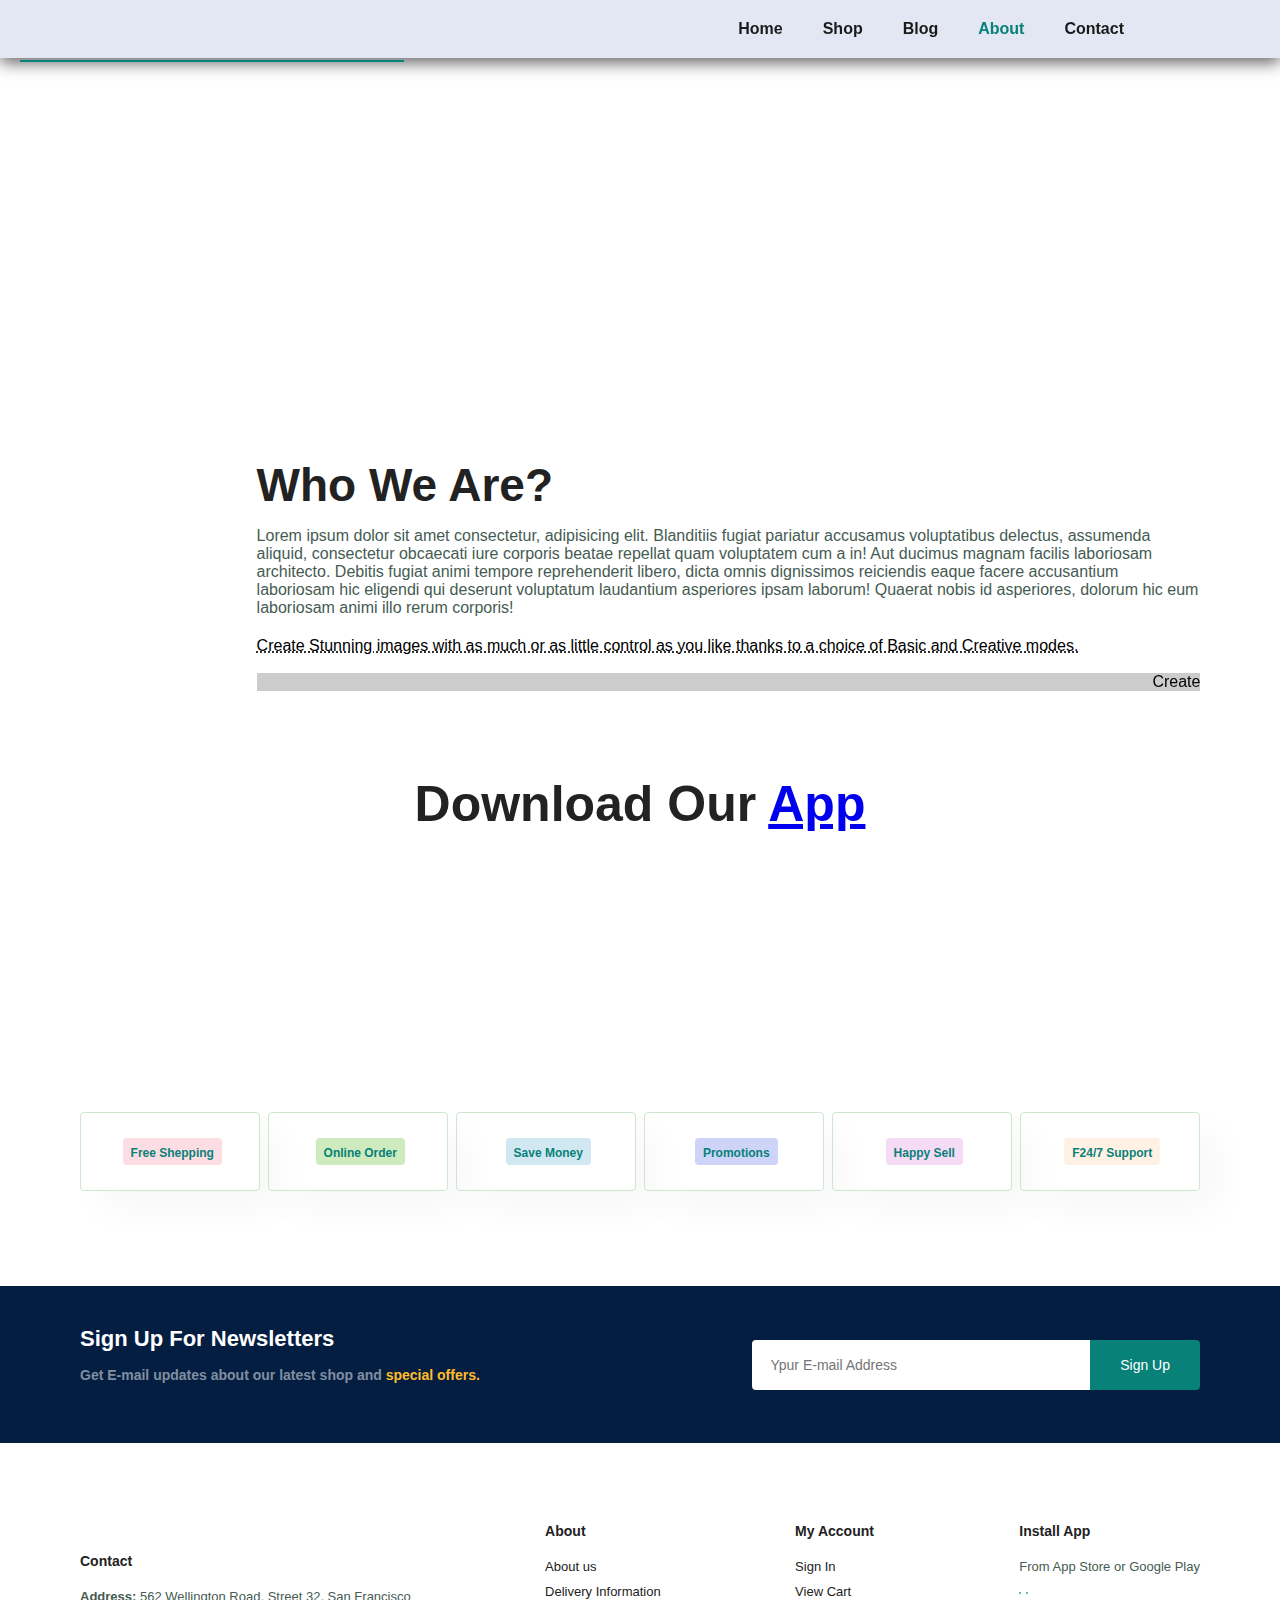
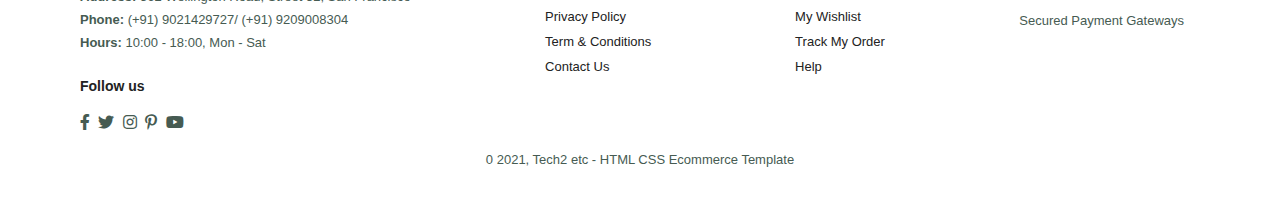
==== about.html @ 3bfd76d8 "Add files via upload" ====
<!DOCTYPE html>
<html lang="en">
<head>
    <meta charset="UTF-8">
    <meta name="viewport" content="width=device-width, initial-scale=1.0">
    <link rel="stylesheet" href="https://fonts.googleapis.com/css2?family=Material+Symbols+Outlined" />
    <link rel="stylesheet" href="https://pro.fontawesome.com/releases/v5.10.0/css/all.css" />
    <link rel="stylesheet" href="E-com.css">
    <title>Document</title>
</head>
<body>
    <section id="header">
        <a href="#"><img src="img/logo.png" class="logo" alt=""></a>

        <div>
            <ul id="navbar">
                <li><a  href="E-com.html">Home</a></li>
                <li><a href="shop.html">Shop</a></li>
                <li><a href="blog.html">Blog</a></li>
                <li><a class="active" href="about.html">About</a></li>
                <li><a href="contact.html">Contact</a></li>
                <li id="lg-bag"><a href="cart.html"><i class="far fa-shopping-bag"></i></a></li>
                <a href="#" id="close"><i class="far fa-times"></i></a>
            </ul>
        </div>

        <div id="mobile">
            <a href="cart.html"><i class="far fa-shopping-bag"></i></a>
            <i id="bar" class="fas fa-outdent"></i>
        </div>
    </section>

    <section id="page-header" class="about-header">

        <h2>#KnowUs</h2>
        <p>Lorem ipsum dolor sit amet, consectetur</p>
    
    </section>

    <section id="about-head" class="section-p1">
        <img src="img/about/a6.jpg" alt="">
        <div>
            <h2>Who We Are?</h2>
            <p>Lorem ipsum dolor sit amet consectetur, adipisicing elit. Blanditiis fugiat pariatur accusamus voluptatibus delectus, assumenda aliquid, consectetur obcaecati iure corporis beatae repellat quam voluptatem cum a in! Aut ducimus magnam facilis laboriosam architecto. Debitis fugiat animi tempore reprehenderit libero, dicta omnis dignissimos reiciendis eaque facere accusantium laboriosam hic eligendi qui deserunt voluptatum laudantium asperiores ipsam laborum! Quaerat nobis id asperiores, dolorum hic eum laboriosam animi illo rerum corporis!</p>

            <abbr title="">Create Stunning images with as much or as little control as you  like thanks to a choice of Basic and Creative modes.</abbr>
            <br><br>

            <marquee bgcolor="#ccc" loop="-1" scrollamount="5" width="100%">
                Create Stunning images with as much or as little control as you  like thanks to a choice of Basic and Creative modes.
            </marquee>
        </div>
    </section>

    <section id="about-app" class="section-p1">
        <h1>Download Our <a href="#">App</a></h1>
        <div class="video">
            <video autoplay muted loop src="img/about/1.mp4"></video>
        </div>
    </section>

    <section id="feature" class="section-p1">
        <div class="fe-box">
            <img src="/img/features/f1.png" alt="">
            <h6>Free Shepping</h6>
        </div>

        <div class="fe-box">
            <img src="/img/features/f2.png" alt="">
            <h6>Online Order</h6>
        </div>

        <div class="fe-box">
            <img src="/img/features/f3.png" alt="">
            <h6>Save Money</h6>
        </div>

        <div class="fe-box">
            <img src="/img/features/f4.png" alt="">
            <h6>Promotions</h6>
        </div>

        <div class="fe-box">
            <img src="/img/features/f5.png" alt="">
            <h6>Happy Sell</h6>
        </div>

        <div class="fe-box">
            <img src="/img/features/f6.png" alt="">
            <h6>F24/7 Support</h6>
        </div>
    </section>

    <section id="newsletter" class="section-p1 section-m1">
        <div class="newstext">
            <h4>Sign Up For Newsletters</h4>
            <p>Get E-mail updates about our latest shop and <span>special offers.</span></p>
        </div>
        <div class="form">
            <input type="text" placeholder="Ypur E-mail Address">
            <button class="normal">Sign Up</button>
        </div>
    </section>

    <footer class="section-p1">
        <div class="col">
            <img class="logo" src="img/logo.png" alt="">
            <h4>Contact</h4>
            <p><strong>Address: </strong> 562 Wellington Road, Street 32, San Francisco</p>
            <p><strong>Phone: </strong>(+91) 9021429727/ (+91) 9209008304</p>
            <p><strong>Hours: </strong>10:00 - 18:00, Mon - Sat</p>

            <div class="follow">
                <h4>Follow us</h4>
                <div class="icon">
                    <i class="fab fa-facebook-f"></i>
                    <i class="fab fa-twitter"></i>
                    <i class="fab fa-instagram"></i>
                    <i class="fab fa-pinterest-p"></i>
                    <i class="fab fa-youtube"></i>
                </div>
            </div>
        </div>

        <div class="col">
            <h4>About</h4>
            <a href="#">About us</a>
            <a href="#">Delivery Information</a>
            <a href="#">Privacy Policy</a>
            <a href="#">Term & Conditions</a>
            <a href="#">Contact Us</a>
        </div>

        <div class="col">
            <h4>My Account</h4>
            <a href="#">Sign In</a>
            <a href="#">View Cart</a>
            <a href="#">My Wishlist</a>
            <a href="#">Track My Order</a>
            <a href="#">Help</a>
        </div>

        <div class="col install">
            <h4>Install App</h4>
            <p>From App Store or Google Play</p>
            <div class="row">
                <img src="img/pay/app.jpg" alt="">
                <img src="img/pay/play.jpg" alt="">
            </div>
            <p>Secured Payment Gateways</p>
            <img src="img/pay/pay.png" alt="">
        </div>

        <div class="copyright">
            <p>0 2021, Tech2 etc - HTML CSS Ecommerce Template</p>
        </div>
    </footer>

</body>
<script src="E-com.js"></script>
</html>
---- E-com.css ----
@import url('https://fonts.googleapis.com/css2?family=League+Spartan:wght@100..900&family=Poppins:ital,wght@0,100;0,200;0,300;0,400;0,500;0,600;0,700;0,800;0,900;1,100;1,200;1,300;1,400;1,500;1,600;1,700;1,800;1,900&family=Press+Start+2P&display=swap');
*{
    margin: 0;
    padding: 0;
    box-sizing: border-box;
    font-family: 'Spartan', sans-serif;
}

h1{
    font-size: 50px;
    list-style: 64px;
    color: #222;
}

h2{
    font-size: 46px;
    list-style: 54px;
    color: #222;
}

h4{
    font-size: 20px;
    color: #222;
}

h6{
    font-size: 12px;
    font-weight: 700;
}

p{
    font-size: 16px;
    color: #465b52;
    margin: 15px 0 20px 0;
}

.section-p1{
    padding: 40px 80px;
}

.section-m1{
    margin: 40px 0;
}

button.normal{
    font-size: 14px;
    font-size: 600;
    padding: 15px 30px;
    color: #000;
    background-color: #fff;
    border-radius: 4px;
    cursor: pointer;
    border: none;
    outline: none;
    transition: 0.2s;
}

button.white{
    font-size: 13px;
    font-size: 600;
    padding: 11px 18px;
    color: #fff;
    background-color: transparent;
    cursor: pointer;
    border: 1px solid #fff;
    outline: none;
    transition: 0.2s;
}

body{
    width: 100%;
}


#header{
    display: flex;
    align-items: center;
    justify-content: space-between;
    padding: 20px 80px;
    background: #E3E6F3;
    box-shadow: 0 5px 15px rgba(0, 0, 0, 0.60);
    z-index: 999;
    position: sticky;
    top: 0;
    left: 0;
}

#navbar{
    display: flex;
    align-items: center;
    justify-content: center;
    
}

#navbar li{
    list-style: none;
    padding: 0 20px;
}

#navbar li a{
    text-decoration: none;
    font-size: 16px;
    font-weight: 600;
    color: #1a1a1a;
    transition: 0.3s ease;
}

#navbar li a:hover,
#navbar li a.active{
    color: #088178;
}

#navbar li a.active::after,
#navbar li a.active::after{
    content: "";
    width: 30%;
    height: 2px;
    background: #088178;
    position: absolute;
    bottom: -4px;
    left: 20px;
}

#mobile{
    display: none;
    align-items: center;
}


/* Home page */

#hero{
    background: url('img/hero4.png');
    height: 90vh;
    width: 100%;
    background-size: cover;
    background-position: top 25% right 0;
    padding: 0 80px;
    display: flex;
    flex-direction: column;
    align-items: flex-start;
    justify-content: center;
}

#hero h4{
    padding-bottom: 15px;
}
#hero h1{
    color: #088178;
}
#hero button{
    background-image: url('img/button.png');
    background-color: transparent;
    color: #088178;
    border: 0;
    padding: 14px 80px 14px 65px;
    background-repeat: no-repeat;
    cursor: pointer;
    font-weight: 700;
    font-size: 15px;

}


#feature{
     display: flex;
     align-items: center;
     justify-content: space-between;
     flex-wrap: wrap;
}

#feature .fe-box{
    width: 180px;
    text-align: center;
    padding: 25px 15px;
    box-shadow: 20px 20px 34px rgba(0, 0, 0, 0.03);
    border: 1px solid #cce7d0;
    border-radius: 4px;
    margin: 15px 0;
}
#feature .fe-box:hover{
    box-shadow: 10px 10px 54px rgba(70, 62, 221, 0.01);
}

#feature .fe-box img{
    width: 100%;
    margin-bottom: 10px;
}

#feature .fe-box h6{
    display: inline-block;
    padding: 9px 8px 6px 8px;
    line-height: 1;
    border-radius: 4px;
    color: #088178;
    background-color: #fddde4;
}

#feature .fe-box:nth-child(2) h6{
    background-color: #cdebbc;
}
#feature .fe-box:nth-child(3) h6{
    background-color: #d1e8f2;
}
#feature .fe-box:nth-child(4) h6{
    background-color: #cdd4f8;
}
#feature .fe-box:nth-child(5) h6{
    background-color: #f6dbf6;
}
#feature .fe-box:nth-child(6) h6{
    background-color: #fff2e5;
}

#product1{
    text-align: center;
}

#product1 .pro-container{
    display: flex;
    justify-content: space-between;
    padding-top: 20px;
    flex-wrap: wrap;
}

#product1 .pro{
width: 23%;
min-width: 250px;
padding: 10px 12px;
border: 1px solid #cce7d0;
border-radius: 25px;
cursor: pointer;
box-shadow: 20px 20px 30px rgba(0, 0, 0, 0.02);
margin: 15px 0;
transition: 0.2s ease;
position: relative;
}

#product1 .pro:hover{
    box-shadow: 20px 20px 30px rgba(0, 0, 0, 0.06);
}

#product1 .pro img{
    width: 100%;
    border-radius: 20px;
}

#product1 .pro .des{
text-align: start;
padding: 10px 0;
}

#product1 .pro .des .ad{
    color: #606063;
    font-size: 12px;
}

#product1 .pro .des h5{
    padding-top: 7px;
    color: #1a1a1a;
    font-size: 14px;
}

#product1 .pro .des i{
    font-size: 12px;
    color: rgb(243, 181, 25);
}

#product1 .pro .des h4{
    padding-top: 7px;
    font-size: 15px;
    font-weight: 700;
    color: #088178;
}

#product1 .pro .Cart{
    width: 40px;
    height: 40px;
    line-height: 40px;
    border-radius: 50px;
    background-color: #e8f6ea;
    font-weight: 600;
    color: #088178;
    border: 1px solid #cce7d0;
    position: absolute;
    bottom: 20px;
    right: 10px;
}

#banner{
    display: flex;
    justify-content: center;
    align-items: center;
    flex-direction: column;
    text-align: center;
    background-image: url('img/banner/b2.jpg');
    width: 100%;
    height: 40vh;
    background-size: cover;
    background-position: center;
}
#banner h4{
    color: #fff;
    font-size: 16px;
}
#banner h2{
    color: #fff;
    font-size: 30px;
    padding: 10px 0;
}
#banner h2 span{
    color: #ef3636;
} 
#banner button:hover{
    background: #088178;
    color: #fff;
}

#sm-banner{
    display: flex;
    justify-content: space-between;
    flex-wrap: wrap;
}

#sm-banner .banner-box{
    display: flex;
    justify-content: center;
    align-items: flex-start;
    flex-direction: column;
    background-image: url('img/banner/b17.jpg');
    width: 580px;
    height: 50vh;
    background-size: cover;
    background-position: center;
    padding: 30px;
}

#sm-banner .banner-box2{
    background-image: url('img/banner/b10.jpg');
}
#sm-banner h4{
    color: #fff;
    font-size: 20px;
    font-weight: 300;
}
#sm-banner h2{
    color: #fff;
    font-size: 28px;
    font-weight: 800;
}
#sm-banner span{
    color: #fff;
    font-size: 14px;
    font-weight: 500;
    padding-bottom: 15px;
}

#sm-banner .banner-box:hover button{
    background-color: #088178;
    border: 1px solid #088178;
}

#banner3{
    display: flex;
    justify-content: space-between;
    flex-wrap: wrap;
    padding: 0 80px;
}

#banner3 .banner-box{
    display: flex;
    justify-content: center;
    align-items: flex-start;
    justify-content: center;
    flex-direction: column;
    background-image: url('img/banner/b7.jpg');
    min-width: 30%;
    height: 30vh;
    background-size: cover;
    background-position: center;
    padding: 20px;
    margin-bottom: 20px;
}

#banner3 .banner-box2{
    background-image: url('img/banner/b4.jpg');
}
#banner3 .banner-box3{
    background-image: url('img/banner/b18.jpg');
}

#banner3 h2{
    color: #fff;
    font-weight: 900;
    font-size: 22px;
}

#banner3 h3{
    color: #ec544e;
    font-weight: 800;
    font-size: 15px;
}

#newsletter{
    display: flex;
    justify-content: space-between;
    flex-wrap: wrap;
    align-items: center;
    background-image: url('img/banner/b14.png');
    background-repeat: no-repeat;
    background-position: 20% 30%;
    background-color: #041e42;
    
}

#newsletter .form{
    display: flex;
    width: 40%;
}

#newsletter h4{
    font-size: 22px;
    font-weight: 700;
    color: #fff;
}
#newsletter p{
    font-size: 14px;
    font-weight: 600;
    color: #818ea0;
}
#newsletter p span{
    color: #ffbd27;
}
#newsletter input{
    height: 3.125rem;
    padding: 0 1.25em;
    font-size: 14px;
    width: 100%;
    border: 1px solid transparent;
    border-radius: 4px;
    outline: none;
    border-top-right-radius: 0;
    border-bottom-right-radius: 0;
}
#newsletter button{
    background-color: #088178;
    color: #fff;
    white-space: nowrap;
    border-top-left-radius: 0;
    border-bottom-left-radius: 0;
}

footer{
    display: flex;
    flex-wrap: wrap;
    justify-content: space-between;
}
footer .col{
    display: flex;
    flex-direction: column;
    align-items:flex-start;
    margin-bottom: 20px;
}

footer .logo{
    margin-bottom: 30px;
}

footer h4{
    font-size: 14px;
    padding-bottom: 20px;
}

footer p{
    font-size: 13px;
    margin: 0 0 8px 0;
}
footer a{
    font-size: 13px;
    text-decoration: none;
    color: #222;
    margin-bottom: 10px;
}
footer .follow{
    margin-top: 20px;
}
footer .follow i{
    color: #465b52;
    padding-right: 4px;
    cursor: pointer;
}

footer .install .row img{
    border: 1px solid #088178;
    border-radius: 6px;
}

footer .install img{
    margin: 10px 0 15px 0;
}
footer .follow i:hover,
footer a:hover{
    color: #088178;
}

footer .copyright{
    width: 100%;
    text-align: center;
}
#close{
    display: none;
}


#page-header{
    background-image: url('img/banner/b1.jpg');
    width: 100%;
    height: 40vh;
    background-size: cover;
    display: flex;
    justify-content: center;
    padding: 14px;
    flex-direction: column;
    text-align: center;
}

#page-header.blog-header{
    background-image: url('img/banner/b19.jpg');
}

#page-header.about-header{
    background-image: url('img/about/banner.png');
}

#page-header h2,
#page-header p{
    color: #fff;
}

#pagination{
    text-align: center;
}
#pagination a{
    text-decoration: none;
    background-color: #088178;
    padding: 15px 20px;
    border-radius: 4px;
    color: #fff;
    font-weight: 600;
}

#pagination a i{
    font-size: 16px;
    font-weight: 600;
}

#prodetails{
    display: flex;
    margin-top: 20px;
}

#prodetails .single-pro-image{
    width: 40%;
    margin-right: 50px;
}

.small-img-group{
    display: flex;
    justify-content: space-between;
}

.small-img-col{
    flex-basis: 24%;
    cursor: pointer;
}

#prodetails .single-pro-detail{
    width: 50%;
    padding-top: 30px;
}

#prodetails .single-pro-detail h4{
    padding: 40px 0 20px 0;
}

#prodetails .single-pro-detail h2{
    font-size: 26px;
}

#prodetails .single-pro-detail select{
    display: block;
    padding: 5px 10px;
    margin-bottom: 10px;
}

#prodetails .single-pro-detail input{
    padding-left: 10px;
    width: 50px;
    height: 47px;
    font-size: 16px;
    margin-right: 10px;
}

#prodetails .single-pro-detail input:focus{
    outline: none;
}

#prodetails .single-pro-detail span{
    line-height: 25px;
}

#prodetails .single-pro-detail button{
    background-color: #088178;
    color: #fff;
}


#blog{
    padding: 150px 150px 0 150px;
}

#blog .blog-box{
    display: flex;
    align-items: center;
    width: 100%;
    position: relative;
    padding-bottom: 90px;
}

#blog .blog-img{
    width: 50%;
    margin-right: 40px;
}

#blog img{
    width: 100%;
    height: 300px;
    object-fit: cover;
}

#blog .blog-details{
    width: 50%;
}

#blog .blog-details a{
    text-decoration: none;
    font-size: 11px;
    color: #000;
    font-weight: 700;
    position: relative;
    transition: 0.3s;
}

#blog .blog-details a::after{
    content: "";
    width: 50px;
    height: 1px;
    background-color: #000;
    position: absolute;
    top: 4px;
    right: -60px;
}

#blog .blog-details a:hover{
    color: #088178;
}

#blog .blog-details a:hover:after{
    background-color: #088178;
}

#blog .blog-box h1{
    position: absolute;
    top: -40px;
    left: 0;
    font-size: 70px;
    font-weight: 700;
    color: #c9cbce;
    z-index: -9;
}

#about-head{
    display: flex;
    align-items: center;
}

#about-head img{
    width: 50%;
    height: auto;
}

#about-head div{
    padding-left: 40px;
}

#about-app{
    text-align: center;
}

#about-app .video{
    width: 70%;
    height: 100%;
    margin: 30px auto 0 auto;
}

#about-app .video video{
    width: 100%;
    height: 100%;
    border-radius: 20px;
}

#contact-details{
    display: flex;
    align-items: center;
    justify-content: space-between;
}

#contact-details details{
    width: 40%;
}

#contact-details details span,
#form-details form{
    font-size: 12px;
}

#contact-details details h2,
#form-details form h2{
    font-size: 26px;
    line-height: 35px;
    padding: 20px 0;
}

#contact-details details h3{
    font-size: 16px;
    padding-bottom: 15px;
}

#contact-details details li{
    list-style: none;
    display: flex;
    padding: 10px 0;
}

#contact-details details li i{
    font-size: 14px;
    padding-right: 22px;
}

#contact-details details li p{
    font-size: 14px;
    margin: 0;
}

#contact-details .map{
    width: 55%;
    height: 400px;
}

#contact-details .map iframe{
    width: 100%;
    height: 100%;
}


#form-details{
    display: flex;
    justify-content: space-between;
    margin: 30px;
    padding: 80px;
    border: 1px solid #e1e1e1;
}


#form-details form{
    width: 65%;
    display: flex;
    flex-direction: column;
    align-items: flex-start;
}

#form-details form input,
#form-details form textarea{
    width: 100%;
    padding: 12px 15px;
    outline: none;
    margin-bottom: 20px;
    border: 1px solid #e1e1e1;
}

#form-details form button{
    background-color: #088178;
    color: #fff;
}


#form-details .people div{
    padding-bottom: 25px;
    display: flex;
    align-items: flex-start;
}

#form-details .people div img{
    width: 65px;
    height: 65px;
    object-fit: cover;
    margin-right: 15px;
}

#form-details .people div p{
    margin: 0;
    font-size: 13px;
    line-height: 25px;
}

#form-details .people div p span{
    display: block;
    font-size: 16px;
    font-weight: 600;
    color: #000;
}


#cart table{
    width: 100%;
    border-collapse: collapse;
    table-layout: fixed;
    white-space: nowrap;
}

#cart table img{
    width: 70px;
}

#cart table td:nth-child(1){
    width: 100px;
    text-align: center;
}

#cart table td:nth-child(2){
    width: 150px;
    text-align: center;
}

#cart table td:nth-child(3){
    width: 250px;
    text-align: center;
}

#cart table td:nth-child(4),
#cart table td:nth-child(5),
#cart table td:nth-child(6){
    width: 150px;
    text-align: center;
}


#cart{
    overflow-x: auto;
}

#cart table td:nth-child(5) input{
    width: 70%;
    padding: 10px 5px 10px 15px;
}

#cart table thead{
    border: 1px solid #e2e9e1;
    border-left: none;
    border-right:none;
}

#cart table thead td{
    font-weight: 700;
    text-transform: uppercase;
    font-size: 30px;
    padding: 18px 0;
}

#cart table tbody tr td{
    padding-top: 15px;
}

#cart table tbody td{
    font-size: 13px;
}

#cart-add{
    display: flex;
    flex-wrap: wrap;
    justify-content: space-between;
}

#coupon{
    width: 50%;
    margin-bottom: 30px;
}

#coupon h3,
#subtotal h3{
    padding-bottom: 15px;
}


#coupon input{
    padding: 10px 20px;
    outline: none;
    width: 60%;
    margin-right: 10px;
    border: 1px solid #e2e9e1;
}


#coupon  button{
    background-color: #088178;
    color: #fff;
    padding: 12px 20px;
}

#subtotal  button{
    background-color: #088178;
    color: #fff;
    padding: 12px 20px;
}

#subtotal{
    width: 50%;
    margin-bottom: 30px;
    border: 1px solid #e2e9e1;
    padding: 30px;
}


#subtotal table{
    border-collapse: collapse;
    width: 100%;
    margin-bottom: 20px;
}


#subtotal table td{
    width: 50%;
    border: 1px solid #e2e9e1;
    padding: 10px;
    font-size: 13px;
}


@media (max-width:799px) {

    .section-p1{
        padding: 40px 40px;
    }
    #navbar{
        display: flex;
        flex-direction: column;
        align-items: flex-start;
        justify-content: flex-start;
        position: fixed;
        top: 0;
        right: -300px;
        height: 100vh;
        width: 300px;
        background-color: #E3E6F3;
        box-shadow: 0 40px 60px rgba(0, 0, 0, 0.1);
        padding: 80px 0 0 10px;
        transition: 0.3s;
    }

    #navbar.active{
        right: 0px;
    }

    #navbar li{
        margin-bottom: 25px;
    }

    #mobile{
        display: flex;
        align-items: center;
    }
    #mobile i{
        color: #1a1a1a;
        font-size: 24px;
        padding-left: 20px;
    }

    #close{
        display: inline;
        text-decoration: none;
        position: absolute;
        top: 30px;
        left: 30px;
        color: #222;
        font-size: 24px;
    }
    #lg-bag{
        display: none;
    }

    #hero{
        height: 70vh;
        padding: 0 80px;
        background-position: top 30% right 30%;
    }
    #feature{
        justify-content: center;
    }

    #feature .fe-box{
        margin: 15px 15px;
    }

    #product1 .pro-container{
        justify-content: center;
    }

    #product1 .pro{
        margin: 15px;
    }

    #banner{
        height: 20vh;
    }

    #sm-banner .banner-box{
        min-width: 100%;
        height: 30vh;
    }

    #banner3{
        padding: 0 40px;
    }

    #banner3 .banner-box{
        width: 28%;
    }

    #newsletter .form{
        width: 70%;
    }

    #form-details{
        padding: 40px;
    }

    #form-details form{
        width: 50%;
    }
}

@media (max-width: 477px) {
    #header{
        padding: 10px 30px;
    }

    .section-p1{
        padding: 20px;
    }

    h1{
        font-size: 38px;
    }

    h2{
        font-size: 32px;
    }
    #hero{
        padding: 0 20px;
        background-position: 55%;
    }

    #feature{
        justify-content: space-between;
    }
    #feature .fe-box{
        width: 155px;
        margin: 0 0 15px 0;
    }

    #product1 .pro{
        width: 100%;
    }

    #banner{
        height: 40vh;
    }

    #sm-banner .banner-box{
        height: 40vh;
    }
    #sm-banner .banner-box2{
        margin-top: 20px;
    }

    #banner3{
        padding: 0 20px;
    }
    #banner3 .banner-box{
        width: 100%;
    }

    #newsletter{
        padding: 40px 20px;
    }

    #newsletter .form{
        width: 100%;
    }
    footer .copyright{
        text-align: start;
    }

    #prodetails{
        display: flex;
        flex-direction: column;
    }

    #prodetails .single-pro-image{
        width: 100%;
        margin-right: 0px;
    }

    #prodetails .single-pro-detail{
        width: 100%;
    }

    #blog{
        padding: 100px 20px 0 20px;
    }

    #blog .blog-box{
        display: flex;
        flex-direction: column;
        align-items: flex-start;
    }

    #blog .blog-img{
        width: 100%;
        margin-right: 0px;
        margin-bottom: 30px;
    }

    #blog .blog-details{
        width: 100%;
    }


    #about-head{
        flex-direction: column;
    }

    #about-head img{
        width: 100%;
        margin-bottom: 20px;
    }
    #about-head div{
        padding-left: 0px;
    }
    #about-app .video{
        width: 100%;
    }

    #contact-details{
        flex-direction: column;
    }

    #contact-details .details{
        width: 100%;
        margin-bottom: 30px;
    }

    #contact-details .map{
        width: 100%;
    }

    #form-details{
        margin: 10px;
        padding: 30px 10px;
        flex-wrap: wrap;
    }

    #contact-details form{
        width: 100%;
        margin-bottom: 30px;
    }

    #contact-details h2{
        padding-bottom: 20px;
    }

    #contact-details h3{
        padding-bottom: 20px;
    }


    #cart-add{
        flex-direction: column;
    }

    #coupon{ 
        width: 100%;
    }

    #subtotal{
        width: 100%;
        padding: 20px;
    }

    #form-details{
        padding: 20px;
    }

    #form-details form{
        width: 100%;
        padding-bottom: 60px;
    }
}



@media (max-width: 320px) {
    #header{
        padding: 10px 30px;
    }

    .section-p1{
        padding: 20px;
    }

    h1{
        font-size: 32px;
    }

    h2{
        font-size: 25px;
    }

    p{
        
    font-size: 11px;
    }

    #hero {
        padding: 0 9px;
        background-position: 55%;
        background-size:cover;
        background-repeat: no-repeat;
    }

    #feature{
        justify-content: space-between;
    }
    #feature .fe-box{
        width: 130px;
        margin: 0 0 9px 0;
    }

    #banner{
        height: 50vh;
    }

    #sm-banner .banner-box{
        height: 50vh;
    }
    #sm-banner .banner-box2{
        margin-top: 30px;
    }

    #banner3{
        padding: 0 30px;
    }
    #banner3 .banner-box{
        width: 100%;
    }

    #prodetails{
        display: flex;
        flex-direction: column;
    }

    #prodetails .single-pro-image{
        width: 100%;
        margin-right: 0px;
    }

    #prodetails .single-pro-detail{
        width: 100%;
    }


    #contact-details h2{
        padding-bottom: 20px;
    }

    #contact-details h3{
        padding-bottom: 20px;
    }

    
    #about-head{
        flex-direction: column;
    }

    #about-head img{
        width: 100%;
        margin-bottom: 20px;
    }
    #about-head div{
        padding-left: 0px;
    }
    #about-app .video{
        width: 100%;
    }

    #form-details{
        padding: 20px;
    }

    #form-details form{
        width: 100%;
        padding-bottom: 60px;
    }

}
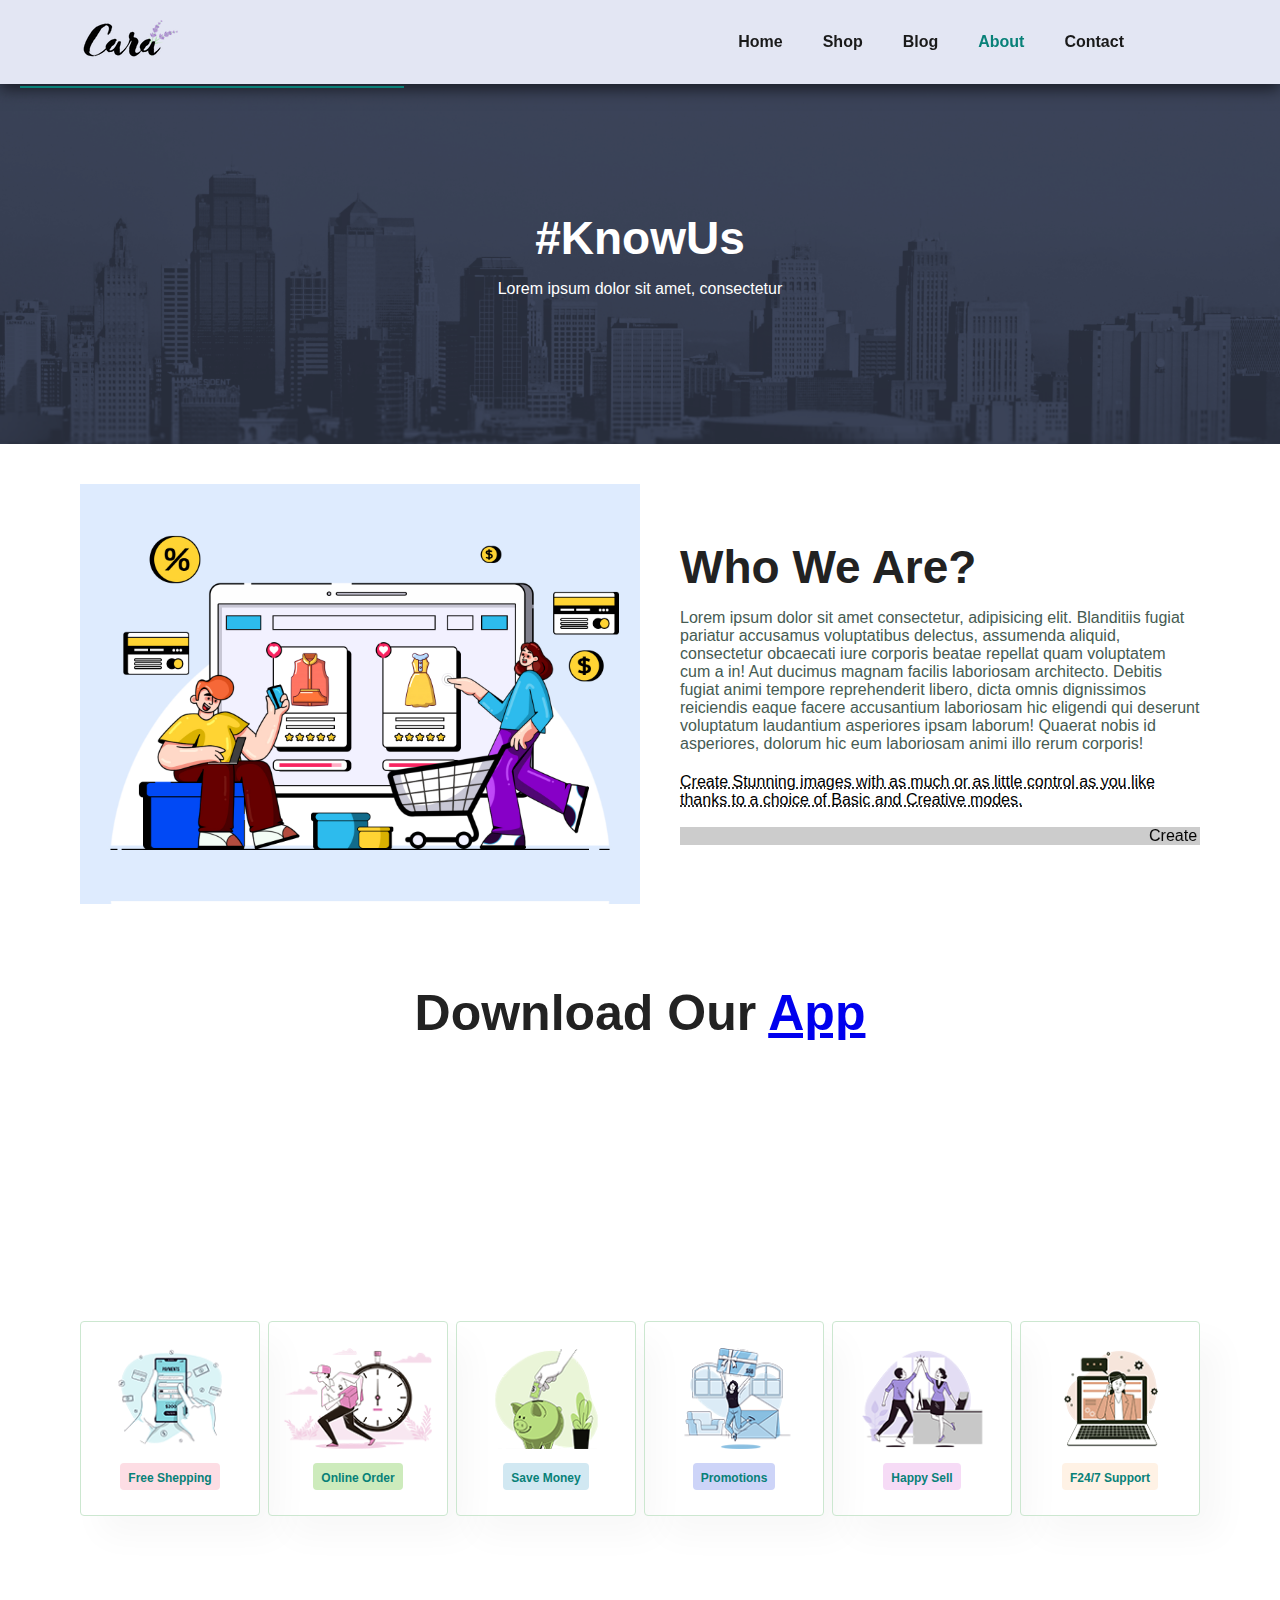
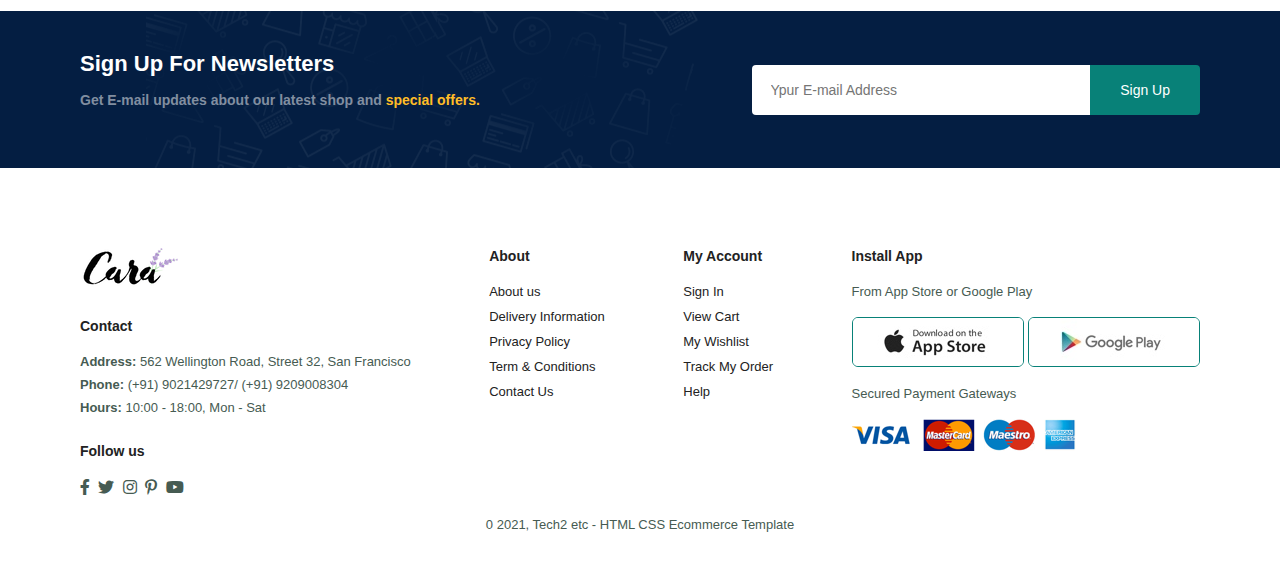
==== commit 911d2e44: "Update about.html" ====
--- a/about.html
+++ b/about.html
@@ -14,7 +14,7 @@
 
         <div>
             <ul id="navbar">
-                <li><a  href="E-com.html">Home</a></li>
+                <li><a  href="Index.html">Home</a></li>
                 <li><a href="shop.html">Shop</a></li>
                 <li><a href="blog.html">Blog</a></li>
                 <li><a class="active" href="about.html">About</a></li>
@@ -158,4 +158,4 @@
 
 </body>
 <script src="E-com.js"></script>
-</html>+</html>
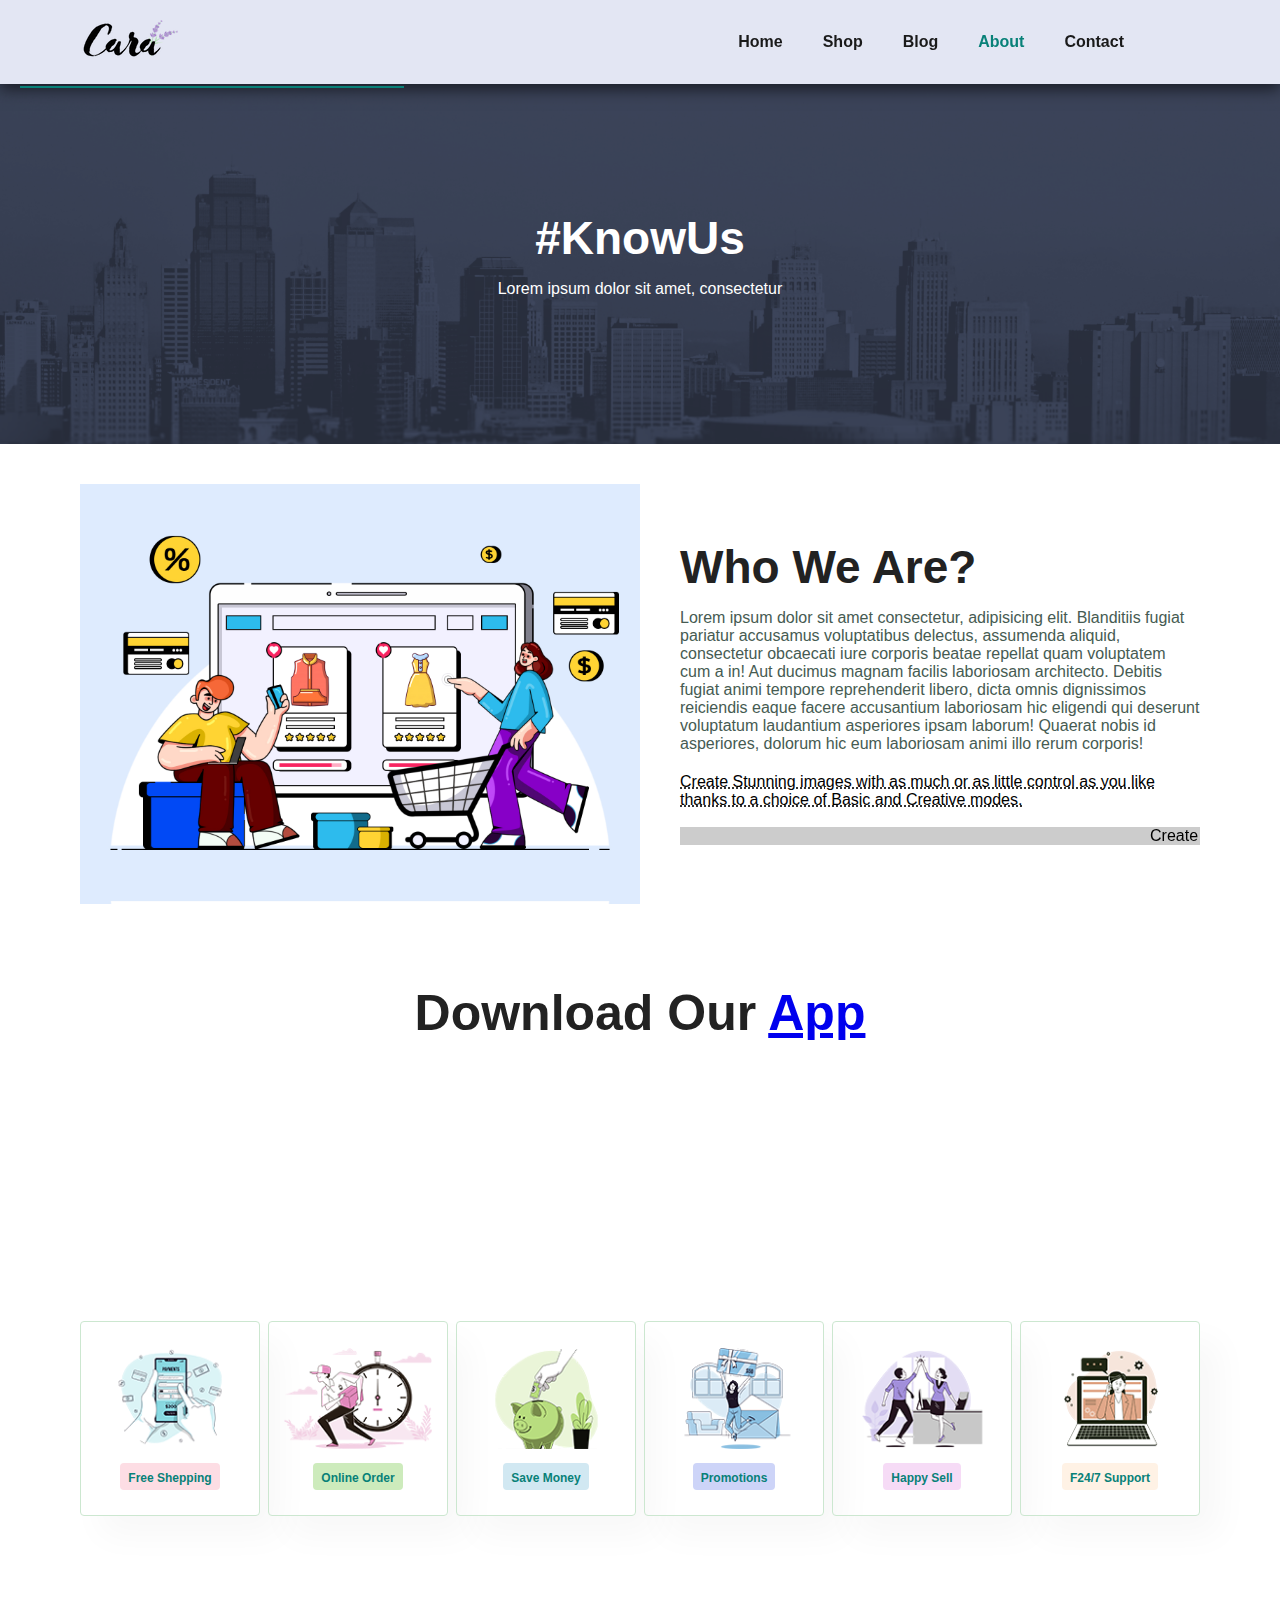
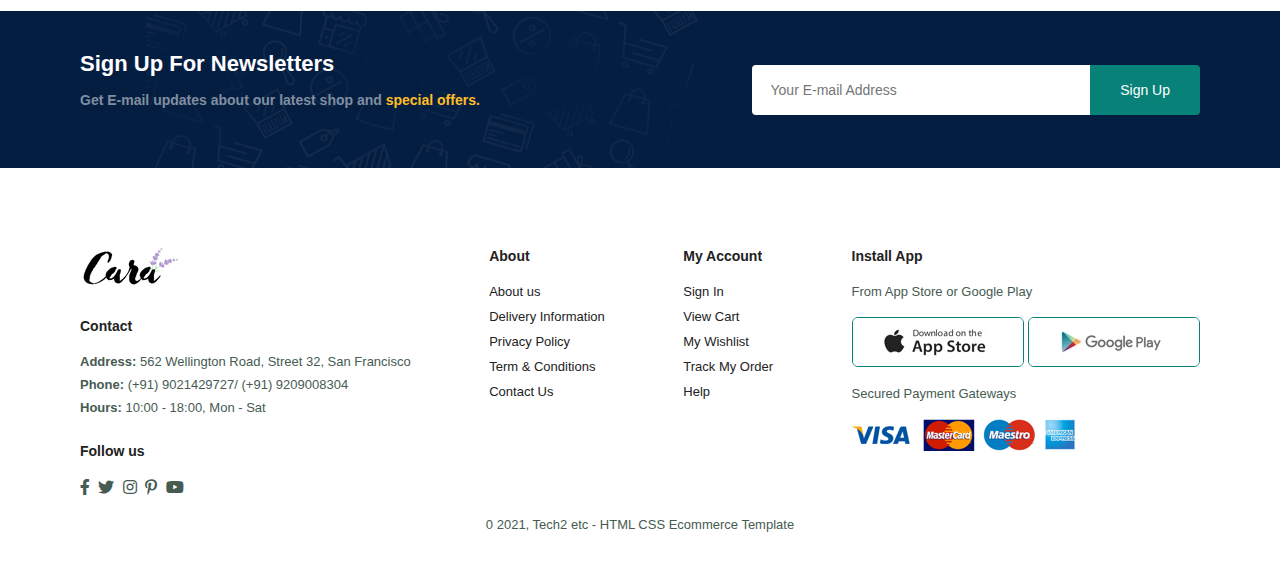
==== commit 834133a4: "Update about.html" ====
--- a/about.html
+++ b/about.html
@@ -61,32 +61,32 @@
 
     <section id="feature" class="section-p1">
         <div class="fe-box">
-            <img src="/img/features/f1.png" alt="">
+            <img src="img/features/f1.png" alt="">
             <h6>Free Shepping</h6>
         </div>
 
         <div class="fe-box">
-            <img src="/img/features/f2.png" alt="">
+            <img src="img/features/f2.png" alt="">
             <h6>Online Order</h6>
         </div>
 
         <div class="fe-box">
-            <img src="/img/features/f3.png" alt="">
+            <img src="img/features/f3.png" alt="">
             <h6>Save Money</h6>
         </div>
 
         <div class="fe-box">
-            <img src="/img/features/f4.png" alt="">
+            <img src="img/features/f4.png" alt="">
             <h6>Promotions</h6>
         </div>
 
         <div class="fe-box">
-            <img src="/img/features/f5.png" alt="">
+            <img src="img/features/f5.png" alt="">
             <h6>Happy Sell</h6>
         </div>
 
         <div class="fe-box">
-            <img src="/img/features/f6.png" alt="">
+            <img src="img/features/f6.png" alt="">
             <h6>F24/7 Support</h6>
         </div>
     </section>
@@ -97,7 +97,7 @@
             <p>Get E-mail updates about our latest shop and <span>special offers.</span></p>
         </div>
         <div class="form">
-            <input type="text" placeholder="Ypur E-mail Address">
+            <input type="text" placeholder="Your E-mail Address">
             <button class="normal">Sign Up</button>
         </div>
     </section>
